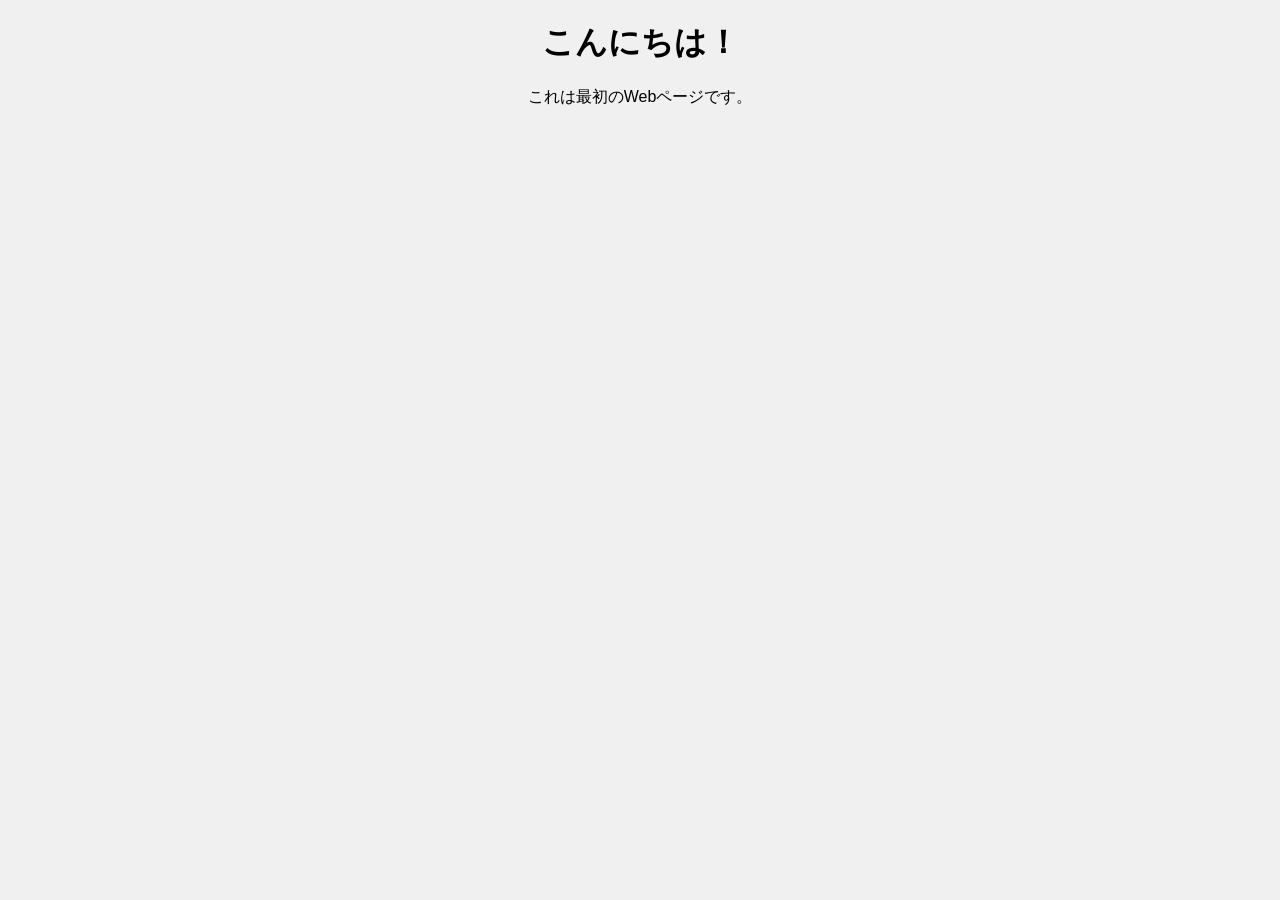
==== index.html @ e750fb78 "Add files via upload" ====
<!DOCTYPE html>
<html lang="ja">
<head>
  <meta charset="UTF-8">
  <title>限定公開サイト</title>
  <meta name="robots" content="noindex, nofollow">
  <link rel="stylesheet" href="style.css">
</head>
<body>
  <h1>こんにちは！</h1>
  <p>これは最初のWebページです。</p>
</body>
</html>
---- style.css ----
body {
  font-family: sans-serif;
  text-align: center;
  background-color: #f0f0f0;
}

button {
  padding: 10px 20px;
  font-size: 18px;
  cursor: pointer;
}

#character-area {
  margin-top: 20px;
}
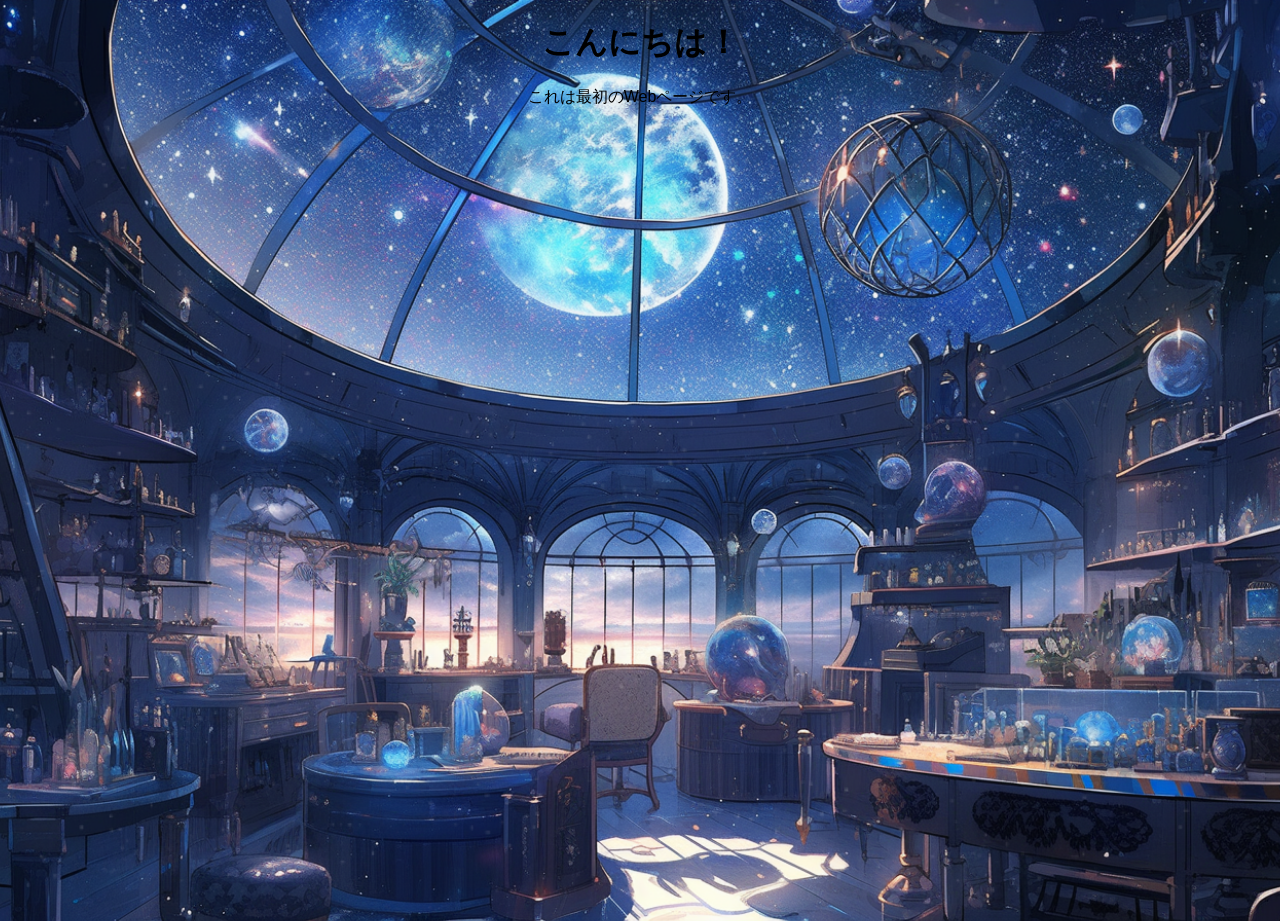
==== commit 774cad69: "Update index.html" ====
--- a/index.html
+++ b/index.html
@@ -2,12 +2,41 @@
 <html lang="ja">
 <head>
   <meta charset="UTF-8">
-  <title>限定公開サイト</title>
+  <title>TRPGキャラ保管庫</title>
   <meta name="robots" content="noindex, nofollow">
   <link rel="stylesheet" href="style.css">
+  <style>
+    /* 奥の背景 */
+    body {
+      margin: 0;
+      background: url('assets/wizards-observatory.jpg') center/cover no-repeat;
+      min-height: 100vh;
+    }
+
+    /* 手前のAPNGを重ねる */
+    .overlay {
+      position: fixed;   /* 背景の上に固定 */
+      top: 0;
+      left: 0;
+      width: 100%;
+      height: 100%;
+      pointer-events: none; /* クリック操作を邪魔しない */
+    }
+
+    .overlay img {
+      width: 100%;
+      height: 100%;
+      object-fit: cover; /* 画面にフィット */
+    }
+  </style>
 </head>
 <body>
+  <!-- 手前のAPNG -->
+  <div class="overlay">
+    <img src="assets/apng_dust_up.png" alt="dust effect">
+  </div>
   <h1>こんにちは！</h1>
   <p>これは最初のWebページです。</p>
 </body>
 </html>
+
--- a/style.css
+++ b/style.css
@@ -1,3 +1,26 @@
+/* 背景設定 */
+body {
+  background-image:url('assets/wizards-observatory.jpg');/* 1枚目：奥の背景 */
+  background-size: cover;                    /* 画面全体にフィット */
+  background-repeat: no-repeat;              /* 繰り返さない */
+  background-position: center;               /* 中央に配置 */
+  min-height: 100vh;
+}
+
+body {
+  background: url('assets/apng_dust_up.jpg') center/cover no-repeat;
+}
+
+.overlay {
+  position: fixed;   /* 背景の上に固定 */
+  top: 0;
+  left: 0;
+  width: 100%;
+  height: 100%;
+  pointer-events: none; /* クリック操作を邪魔しない */
+}
+
+/* フォント設定 */
 body {
   font-family: sans-serif;
   text-align: center;
@@ -13,3 +36,17 @@
 #character-area {
   margin-top: 20px;
 }
+
+
+
+
+
+
+
+
+
+
+
+
+
+
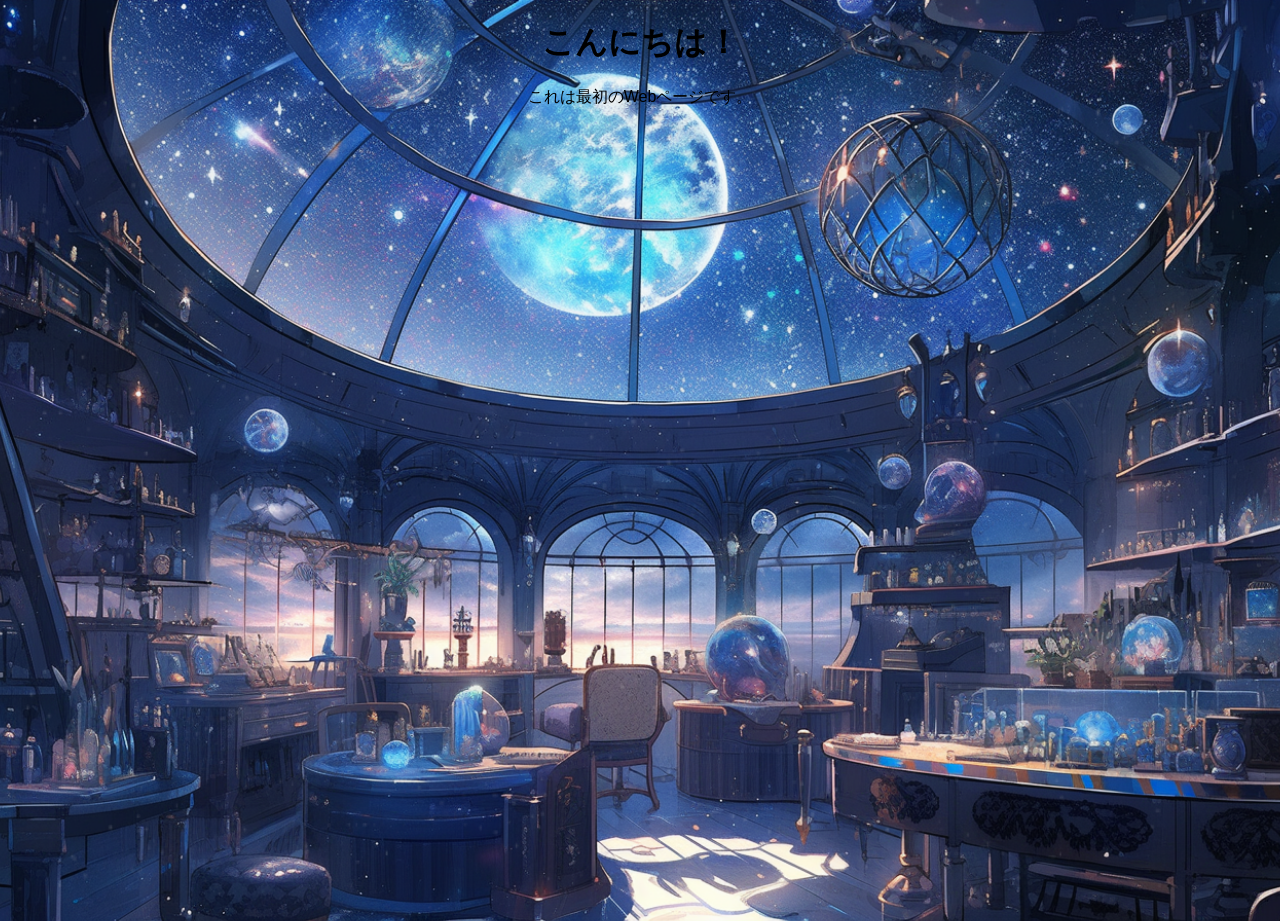
==== commit 36ea490a: "Update index.html" ====
--- a/index.html
+++ b/index.html
@@ -26,7 +26,6 @@
     .overlay img {
       width: 100%;
       height: 100%;
-      object-fit: cover; /* 画面にフィット */
     }
   </style>
 </head>
@@ -40,3 +39,4 @@
 </body>
 </html>
 
+
--- a/style.css
+++ b/style.css
@@ -1,25 +1,3 @@
-/* 背景設定 */
-body {
-  background-image:url('assets/wizards-observatory.jpg');/* 1枚目：奥の背景 */
-  background-size: cover;                    /* 画面全体にフィット */
-  background-repeat: no-repeat;              /* 繰り返さない */
-  background-position: center;               /* 中央に配置 */
-  min-height: 100vh;
-}
-
-body {
-  background: url('assets/apng_dust_up.jpg') center/cover no-repeat;
-}
-
-.overlay {
-  position: fixed;   /* 背景の上に固定 */
-  top: 0;
-  left: 0;
-  width: 100%;
-  height: 100%;
-  pointer-events: none; /* クリック操作を邪魔しない */
-}
-
 /* フォント設定 */
 body {
   font-family: sans-serif;
@@ -50,3 +28,4 @@
 
 
 
+
